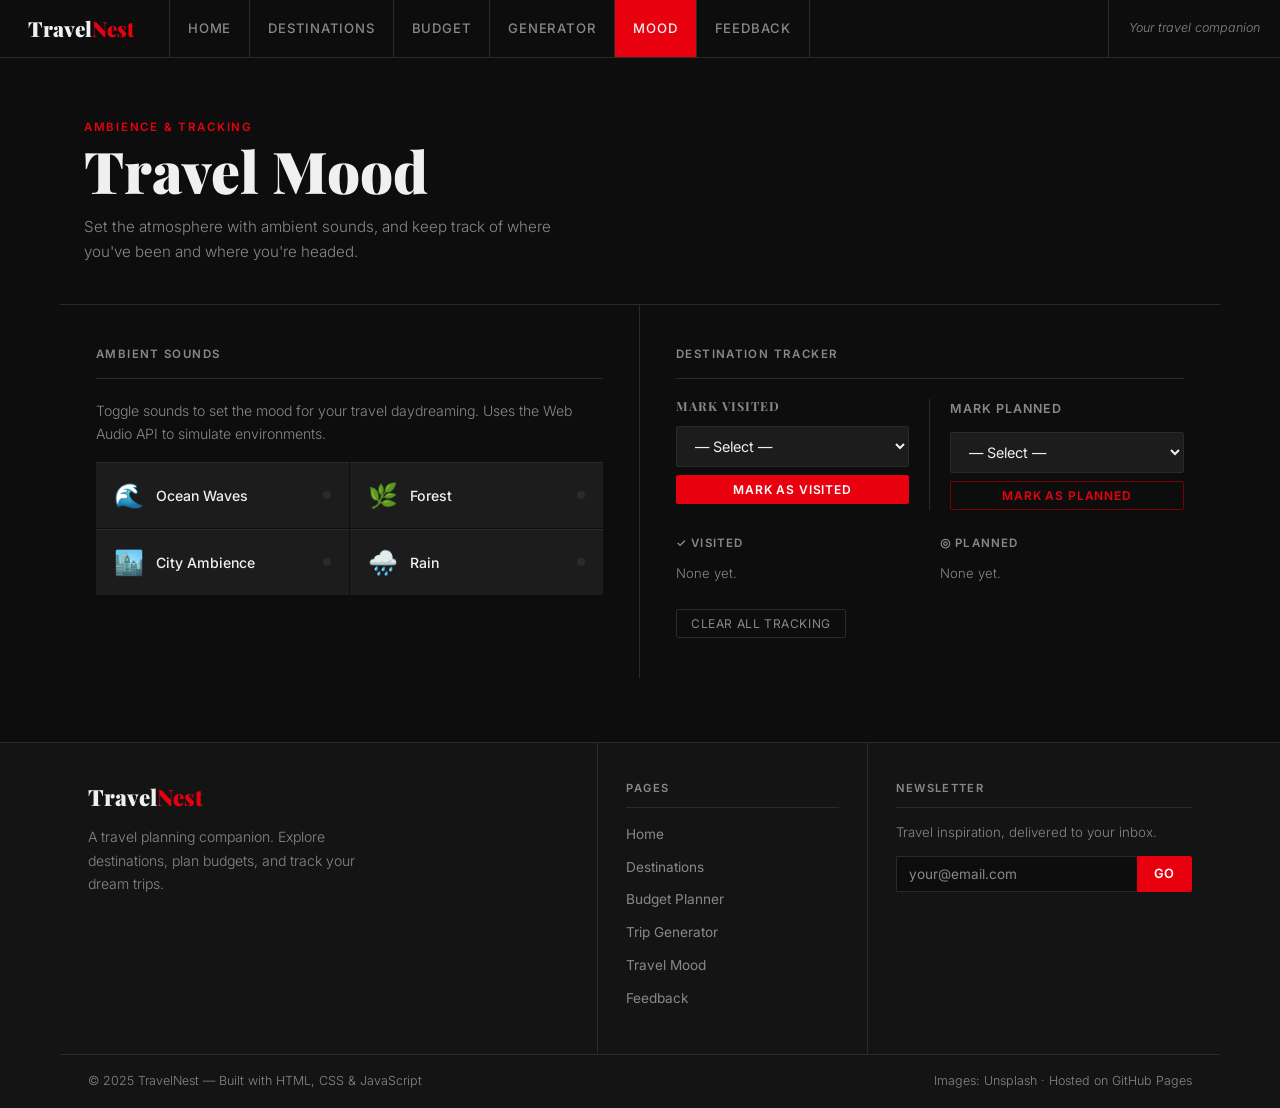
==== mood.html @ 7240cee3 "Add files via upload" ====
<!DOCTYPE html>
<html lang="en">
<head>
  <meta charset="UTF-8">
  <meta name="viewport" content="width=device-width, initial-scale=1.0">
  <meta name="description" content="TravelNest — Travel Mood">
  <title>TravelNest — Travel Mood</title>
  <link rel="stylesheet" href="css/style.css">
  <link rel="manifest" href="manifest.json">
  <link rel="icon" href="images/favicon.svg" type="image/svg+xml">
  <style>
    .mood-layout {
      display: grid;
      grid-template-columns: 1fr 1fr;
      gap: 0;
      max-width: 1160px;
      margin: 0 auto;
    }
    .mood-col {
      padding: 40px 36px;
      border-right: 1px solid var(--border);
    }
    .mood-col:last-child { border-right: none; }
    .col-label {
      font-size: 0.72rem;
      font-weight: 600;
      letter-spacing: 0.12em;
      text-transform: uppercase;
      color: var(--muted);
      margin-bottom: 20px;
      padding-bottom: 14px;
      border-bottom: 1px solid var(--border);
    }
    @media (max-width: 760px) {
      .mood-layout { grid-template-columns: 1fr; }
      .mood-col { border-right: none; border-bottom: 1px solid var(--border); }
    }
  </style>
</head>
<body>

  <div class="masthead">
    <span class="eyebrow">Ambience &amp; Tracking</span>
    <h1>Travel Mood</h1>
    <p>Set the atmosphere with ambient sounds, and keep track of where you've been and where you're headed.</p>
  </div>

  <div class="mood-layout">
    <!-- Sounds -->
    <div class="mood-col">
      <div class="col-label">Ambient Sounds</div>
      <p style="font-size:0.88rem;margin-bottom:16px;">Toggle sounds to set the mood for your travel daydreaming. Uses the Web Audio API to simulate environments.</p>
      <div class="sound-grid">
        <button class="sound-btn" id="btn-ocean" onclick="toggleSound('ocean')">
          <span class="s-icon">🌊</span>
          <span><span class="s-label">Ocean Waves</span></span>
          <span class="s-dot"></span>
        </button>
        <button class="sound-btn" id="btn-forest" onclick="toggleSound('forest')">
          <span class="s-icon">🌿</span>
          <span><span class="s-label">Forest</span></span>
          <span class="s-dot"></span>
        </button>
        <button class="sound-btn" id="btn-city" onclick="toggleSound('city')">
          <span class="s-icon">🏙️</span>
          <span><span class="s-label">City Ambience</span></span>
          <span class="s-dot"></span>
        </button>
        <button class="sound-btn" id="btn-rain" onclick="toggleSound('rain')">
          <span class="s-icon">🌧️</span>
          <span><span class="s-label">Rain</span></span>
          <span class="s-dot"></span>
        </button>
      </div>
      <p id="sound-status" style="font-size:0.78rem;color:var(--muted);margin-top:14px;min-height:18px;"></p>
    </div>

    <!-- Tracker -->
    <div class="mood-col">
      <div class="col-label">Destination Tracker</div>
      <div style="display:grid;grid-template-columns:1fr 1fr;gap:0;margin-bottom:24px;">
        <div style="padding-right:20px;border-right:1px solid var(--border);">
          <h2 style="font-size:0.78rem;text-transform:uppercase;letter-spacing:0.08em;color:var(--muted);margin-bottom:12px;">Mark Visited</h2>
          <div class="form-group" style="margin-bottom:8px;">
            <select id="visited-sel">
              <option value="">— Select —</option>
            </select>
          </div>
          <button class="btn btn-primary btn-sm" onclick="markVisited()" style="width:100%;justify-content:center;">Mark as visited</button>
        </div>
        <div style="padding-left:20px;">
          <h3 style="font-size:0.78rem;text-transform:uppercase;letter-spacing:0.08em;color:var(--muted);margin-bottom:12px;">Mark Planned</h3>
          <div class="form-group" style="margin-bottom:8px;">
            <select id="planned-sel">
              <option value="">— Select —</option>
            </select>
          </div>
          <button class="btn btn-ghost btn-sm" onclick="markPlanned()" style="width:100%;justify-content:center;">Mark as planned</button>
        </div>
      </div>

      <div style="display:grid;grid-template-columns:1fr 1fr;gap:20px;">
        <div>
          <h3 style="font-size:0.72rem;letter-spacing:0.1em;text-transform:uppercase;color:var(--muted);margin-bottom:10px;">✓ Visited</h3>
          <div id="visited-list" style="font-size:0.85rem;"></div>
        </div>
        <div>
          <h3 style="font-size:0.72rem;letter-spacing:0.1em;text-transform:uppercase;color:var(--muted);margin-bottom:10px;">◎ Planned</h3>
          <div id="planned-list" style="font-size:0.85rem;"></div>
        </div>
      </div>

      <button onclick="clearTracking()" style="margin-top:24px;background:transparent;border:1px solid var(--border);color:var(--muted);font-size:0.75rem;padding:6px 14px;cursor:pointer;letter-spacing:0.05em;text-transform:uppercase;border-radius:2px;">Clear all tracking</button>
    </div>
  </div>

  <script src="js/main.js"></script>
  <script src="js/components.js"></script>
  <script>
    // Populate selects
    DESTINATIONS.forEach(d => {
      ['visited-sel','planned-sel'].forEach(id => {
        const o = document.createElement('option');
        o.value = d.name; o.textContent = d.name + ', ' + d.country;
        document.getElementById(id).appendChild(o);
      });
    });

    // ── AUDIO ──
  
  let currentAudio = null;

  function toggleSound(type) {
    // If same button clicked again, stop it
    if (currentAudio && currentAudio._type === type) {
    currentAudio.pause();
    currentAudio = null;
    document.querySelectorAll('.sound-btn').forEach(b => b.classList.remove('active'));
    document.getElementById('sound-status').textContent = '';
    return;
    }

  // Stop whatever is playing
    if (currentAudio) {
    currentAudio.pause();
    document.querySelectorAll('.sound-btn').forEach(b => b.classList.remove('active'));
    }

    // Play new sound
    const audio = new Audio('audio/' + type + '.mp3');
    audio.loop = true;
    audio.volume = 0.5;
    audio.play();
    audio._type = type;
    currentAudio = audio;

    document.getElementById('btn-' + type).classList.add('active');
    document.getElementById('sound-status').textContent = 'Playing: ' + type + '. Click again to stop.';
  }

    // ── TRACKER ──
    function markVisited() {
      const n = document.getElementById('visited-sel').value; if (!n) return;
      const list = loadFromStorage('tn_visited', []);
      if (!list.includes(n)) { list.push(n); saveToStorage('tn_visited', list); }
      renderTracker(); showToast(n + ' marked as visited.');
    }
    function markPlanned() {
      const n = document.getElementById('planned-sel').value; if (!n) return;
      const list = loadFromStorage('tn_planned', []);
      if (!list.includes(n)) { list.push(n); saveToStorage('tn_planned', list); }
      renderTracker(); showToast(n + ' marked as planned.');
    }
    function renderTracker() {
      const v = loadFromStorage('tn_visited', []);
      const p = loadFromStorage('tn_planned', []);
      const make = (list, key) => list.length === 0
        ? '<p style="color:var(--muted);font-size:0.82rem;">None yet.</p>'
        : list.map(n => `
          <div class="tracker-item">
            <span class="ti-name">${n}</span>
            <button onclick="removeTracked('${key}','${n}')" style="background:none;border:none;color:var(--muted);font-size:0.82rem;cursor:pointer;">✕</button>
          </div>`).join('');
      document.getElementById('visited-list').innerHTML = make(v, 'tn_visited');
      document.getElementById('planned-list').innerHTML = make(p, 'tn_planned');
    }
    function removeTracked(key, name) {
      saveToStorage(key, loadFromStorage(key, []).filter(n => n !== name));
      renderTracker();
    }
    function clearTracking() {
      saveToStorage('tn_visited', []); saveToStorage('tn_planned', []);
      renderTracker(); showToast('Tracking cleared.');
    }
    renderTracker();
  </script>
</body>
</html>
---- css/style.css ----
/* ============================================================
   TRAVELNEST — Complete Redesign
   Design: Magazine/editorial layout, bold typography, 
   high-contrast panels, horizontal accent lines, sidebar nav
   ============================================================ */

@import url('https://fonts.googleapis.com/css2?family=Playfair+Display:wght@700;900&family=Inter:wght@300;400;500;600&display=swap');

:root {
  --bg:        #0d0d0d;
  --panel:     #141414;
  --panel2:    #1c1c1c;
  --border:    #2a2a2a;
  --red:       #e8000f;
  --red-dim:   #7a0008;
  --red-glow:  rgba(232,0,15,0.15);
  --white:     #f0f0f0;
  --muted:     #888;
  --serif:     'Playfair Display', Georgia, serif;
  --sans:      'Inter', Arial, sans-serif;
}

*, *::before, *::after { box-sizing: border-box; margin: 0; padding: 0; }
html { scroll-behavior: smooth; }

body {
  background: var(--bg);
  color: var(--white);
  font-family: var(--sans);
  font-size: 15px;
  line-height: 1.65;
  min-height: 100vh;
}

img { max-width: 100%; display: block; }
a { color: inherit; text-decoration: none; }
ul { list-style: none; }
button { cursor: pointer; font-family: var(--sans); }
input, select, textarea { font-family: var(--sans); }

/* ───────── TYPOGRAPHY ───────── */
h1 { font-family: var(--serif); font-size: clamp(2rem, 5vw, 3.6rem); font-weight: 900; line-height: 1.1; }
h2 { font-family: var(--serif); font-size: clamp(1.4rem, 3vw, 2.2rem); font-weight: 700; line-height: 1.2; }
h3 { font-family: var(--sans); font-size: 1rem; font-weight: 600; letter-spacing: 0.02em; }
p  { color: var(--muted); font-weight: 300; }

.eyebrow {
  font-family: var(--sans);
  font-size: 0.72rem;
  font-weight: 600;
  letter-spacing: 0.15em;
  text-transform: uppercase;
  color: var(--red);
}

/* ───────── NAVBAR ───────── */
.navbar {
  position: sticky;
  top: 0;
  z-index: 200;
  background: var(--bg);
  border-bottom: 1px solid var(--border);
  display: flex;
  align-items: stretch;
  height: 58px;
}

.navbar-logo {
  display: flex;
  align-items: center;
  padding: 0 28px;
  border-right: 1px solid var(--border);
  font-family: var(--serif);
  font-size: 1.3rem;
  font-weight: 900;
  white-space: nowrap;
  color: var(--white);
  min-width: 170px;
}

.navbar-logo em { font-style: normal; color: var(--red); }

.navbar-links {
  display: flex;
  align-items: center;
  flex: 1;
}

.navbar-links a {
  display: flex;
  align-items: center;
  height: 100%;
  padding: 0 18px;
  font-size: 0.82rem;
  font-weight: 500;
  letter-spacing: 0.06em;
  text-transform: uppercase;
  color: var(--muted);
  border-right: 1px solid var(--border);
  transition: color 0.15s, background 0.15s;
}

.navbar-links a:hover { color: var(--white); background: var(--panel); }
.navbar-links a.active { color: var(--white); background: var(--red); }

.navbar-end {
  margin-left: auto;
  display: flex;
  align-items: center;
  padding: 0 20px;
  border-left: 1px solid var(--border);
  font-size: 0.78rem;
  color: var(--muted);
  font-weight: 300;
  font-style: italic;
}

/* Hamburger */
.hamburger {
  display: none;
  align-items: center;
  justify-content: center;
  width: 58px;
  border-left: 1px solid var(--border);
  background: none;
  border-top: none;
  border-right: none;
  border-bottom: none;
  cursor: pointer;
  flex-direction: column;
  gap: 5px;
  flex-shrink: 0;
}

.hamburger span { display: block; width: 20px; height: 1.5px; background: var(--white); transition: 0.2s; }

.mobile-menu {
  display: none;
  position: fixed;
  inset: 58px 0 0;
  background: var(--bg);
  z-index: 199;
  flex-direction: column;
  border-top: 1px solid var(--border);
  overflow-y: auto;
}
.mobile-menu.open { display: flex; }
.mobile-menu a {
  padding: 18px 24px;
  font-size: 0.9rem;
  font-weight: 500;
  text-transform: uppercase;
  letter-spacing: 0.08em;
  color: var(--muted);
  border-bottom: 1px solid var(--border);
}
.mobile-menu a:hover, .mobile-menu a.active { color: var(--white); background: var(--red); }

/* ───────── LAYOUT ───────── */
.container  { max-width: 1160px; margin: 0 auto; padding: 0 24px; }
.page-wrap  { max-width: 1160px; margin: 0 auto; padding: 48px 24px; }

/* ruled section dividers */
.ruled {
  border-top: 1px solid var(--border);
  padding-top: 40px;
  margin-top: 40px;
}

/* ───────── PAGE MASTHEAD ───────── */
.masthead {
  border-bottom: 1px solid var(--border);
  padding: 56px 24px 40px;
  max-width: 1160px;
  margin: 0 auto;
}

.masthead .eyebrow { margin-bottom: 12px; }
.masthead h1 { max-width: 700px; }
.masthead p  { max-width: 500px; margin-top: 12px; font-size: 0.95rem; }

/* ───────── BUTTONS ───────── */
.btn {
  display: inline-flex;
  align-items: center;
  gap: 6px;
  padding: 10px 22px;
  font-size: 0.82rem;
  font-weight: 600;
  letter-spacing: 0.07em;
  text-transform: uppercase;
  border: 1px solid transparent;
  border-radius: 2px;
  cursor: pointer;
  transition: 0.15s;
}

.btn-primary   { background: var(--red); color: #fff; border-color: var(--red); }
.btn-primary:hover { background: #ff1a25; border-color: #ff1a25; }
.btn-outline   { background: transparent; color: var(--white); border-color: var(--border); }
.btn-outline:hover { border-color: var(--white); }
.btn-ghost     { background: transparent; color: var(--red); border-color: var(--red-dim); }
.btn-ghost:hover   { background: var(--red-glow); border-color: var(--red); }
.btn-sm { padding: 6px 14px; font-size: 0.75rem; }

/* ───────── FORMS ───────── */
.form-group { margin-bottom: 20px; }
.form-group label {
  display: block;
  margin-bottom: 6px;
  font-size: 0.78rem;
  font-weight: 600;
  letter-spacing: 0.08em;
  text-transform: uppercase;
  color: var(--muted);
}

.form-group input,
.form-group select,
.form-group textarea {
  width: 100%;
  padding: 10px 14px;
  background: var(--panel2);
  border: 1px solid var(--border);
  border-radius: 2px;
  color: var(--white);
  font-size: 0.9rem;
}

.form-group input:focus,
.form-group select:focus,
.form-group textarea:focus { outline: none; border-color: var(--red); background: #1a0000; }

.form-group input.error,
.form-group textarea.error,
.form-group select.error { border-color: #e83030; }

.form-error { color: #e86060; font-size: 0.78rem; margin-top: 4px; display: none; }
.form-error.visible { display: block; }

.form-group select option { background: #1c1c1c; }
.form-group textarea { resize: vertical; min-height: 110px; }

/* ───────── CARDS ───────── */
.card {
  background: var(--panel);
  border: 1px solid var(--border);
  border-radius: 2px;
  overflow: hidden;
  transition: border-color 0.15s;
}

.card:hover { border-color: var(--red-dim); }

/* Destination card */
.dest-card { cursor: pointer; position: relative; }

.dest-card .card-img {
  position: relative;
  overflow: hidden;
  height: 190px;
}

.dest-card .card-img img {
  width: 100%; height: 100%;
  object-fit: cover;
  transition: transform 0.4s ease;
}

.dest-card:hover .card-img img { transform: scale(1.04); }

.dest-card .card-img .card-num {
  position: absolute;
  top: 12px; left: 12px;
  font-family: var(--serif);
  font-size: 1.8rem;
  font-weight: 900;
  color: rgba(255,255,255,0.18);
  line-height: 1;
  pointer-events: none;
}

.dest-card .card-body {
  padding: 16px 18px;
  border-top: 2px solid var(--border);
  transition: border-color 0.15s;
}

.dest-card:hover .card-body { border-color: var(--red); }

.dest-card .card-body h3 { font-size: 1rem; margin-bottom: 2px; color: var(--white); }
.dest-card .card-body .sub { font-size: 0.78rem; color: var(--muted); margin: 0; font-weight: 400; }

.dest-card .card-foot {
  display: flex;
  justify-content: space-between;
  padding: 8px 18px;
  border-top: 1px solid var(--border);
  font-size: 0.74rem;
  color: var(--muted);
  background: var(--panel2);
}

/* ───────── TAGS / BADGES ───────── */
.tag {
  display: inline-block;
  padding: 3px 9px;
  font-size: 0.7rem;
  font-weight: 600;
  letter-spacing: 0.08em;
  text-transform: uppercase;
  border-radius: 1px;
}

.tag-red   { background: var(--red-glow); color: var(--red); border: 1px solid var(--red-dim); }
.tag-grey  { background: #222; color: var(--muted); border: 1px solid var(--border); }
.tag-white { background: rgba(255,255,255,0.07); color: var(--white); border: 1px solid var(--border); }

/* ───────── MODAL ───────── */
.modal-overlay {
  position: fixed; inset: 0;
  background: rgba(0,0,0,0.88);
  z-index: 500;
  display: none;
  align-items: center;
  justify-content: center;
  padding: 20px;
  backdrop-filter: blur(2px);
}
.modal-overlay.open { display: flex; }

.modal {
  background: var(--panel);
  border: 1px solid var(--border);
  border-radius: 2px;
  max-width: 640px;
  width: 100%;
  max-height: 90vh;
  overflow-y: auto;
  border-top: 3px solid var(--red);
}

.modal-img { width: 100%; height: 230px; object-fit: cover; display: block; }

.modal-header {
  padding: 20px 24px 0;
  display: flex;
  justify-content: space-between;
  align-items: flex-start;
  gap: 12px;
}

.modal-close {
  background: none; border: 1px solid var(--border);
  color: var(--muted); font-size: 1rem;
  width: 32px; height: 32px;
  display: flex; align-items: center; justify-content: center;
  border-radius: 2px; flex-shrink: 0; margin-top: 4px;
  transition: 0.15s;
}
.modal-close:hover { border-color: var(--red); color: var(--white); }

.modal-body { padding: 16px 24px 28px; }

.modal-body table { width: 100%; border-collapse: collapse; margin-top: 12px; font-size: 0.85rem; }
.modal-body table th { background: #1a0000; color: var(--white); padding: 9px 12px; text-align: left; font-size: 0.75rem; letter-spacing: 0.05em; text-transform: uppercase; border: 1px solid var(--red-dim); }
.modal-body table td { padding: 9px 12px; border: 1px solid var(--border); color: var(--muted); }
.modal-body table tr:hover td { background: var(--panel2); }

.attr-pill {
  display: inline-block;
  padding: 4px 10px;
  border: 1px solid var(--border);
  border-radius: 20px;
  font-size: 0.76rem;
  color: var(--muted);
  margin: 3px;
}

/* ───────── TOAST ───────── */
.toast {
  position: fixed;
  bottom: 24px; right: 24px;
  background: var(--panel2);
  border: 1px solid var(--red);
  border-left: 3px solid var(--red);
  color: var(--white);
  padding: 12px 18px;
  border-radius: 2px;
  font-size: 0.85rem;
  z-index: 9999;
  display: none;
  max-width: 280px;
}
.toast.show { display: block; }

/* ───────── PROGRESS BAR ───────── */
.progress-bar-wrap {
  background: var(--border);
  border-radius: 1px;
  height: 6px;
  overflow: hidden;
  margin: 8px 0;
}

.progress-bar-fill {
  height: 100%;
  background: var(--red);
  border-radius: 1px;
  width: 0%;
  transition: width 0.7s cubic-bezier(0.25, 1, 0.5, 1);
}

/* ───────── FILTER BAR ───────── */
.filters-bar {
  border-bottom: 1px solid var(--border);
  background: var(--panel);
  position: sticky;
  top: 58px;
  z-index: 100;
}

.filters-inner {
  max-width: 1160px; margin: 0 auto;
  display: flex; gap: 0; align-items: stretch;
  flex-wrap: wrap;
}

.filters-inner input,
.filters-inner select {
  padding: 12px 16px;
  background: transparent;
  border: none;
  border-right: 1px solid var(--border);
  color: var(--white);
  font-size: 0.85rem;
}

.filters-inner input { flex: 1; min-width: 200px; }

.filters-inner input:focus,
.filters-inner select:focus { outline: none; background: var(--panel2); }

.filters-inner input::placeholder { color: var(--muted); }
.filters-inner select option { background: #1c1c1c; }

.filter-count {
  display: flex; align-items: center;
  padding: 0 20px;
  color: var(--muted); font-size: 0.78rem;
  margin-left: auto; white-space: nowrap;
  border-left: 1px solid var(--border);
}

/* ───────── GRIDS ───────── */
.grid-3 { display: grid; grid-template-columns: repeat(3,1fr); gap: 1px; }
.grid-2 { display: grid; grid-template-columns: repeat(2,1fr); gap: 1px; }
.grid-4 { display: grid; grid-template-columns: repeat(4,1fr); gap: 1px; }

/* gap-1px trick: cards touch each other like a tiled layout, borders form a grid */
.grid-3 .card,
.grid-4 .card { border-radius: 0; }

/* ───────── RULED NUMBERS (section headings) ───────── */
.section-label {
  display: flex;
  align-items: center;
  gap: 14px;
  margin-bottom: 24px;
}

.section-label .num {
  font-family: var(--serif);
  font-size: 3rem;
  font-weight: 900;
  color: var(--red-dim);
  line-height: 1;
  width: 42px;
  flex-shrink: 0;
}

.section-label .text h2 { margin: 0; }
.section-label .text p  { font-size: 0.85rem; margin: 2px 0 0; }

/* ───────── FOOTER ───────── */
footer {
  background: var(--panel);
  border-top: 1px solid var(--border);
  margin-top: 64px;
}

.footer-top {
  display: grid;
  grid-template-columns: 2fr 1fr 1fr;
  gap: 0;
  max-width: 1160px;
  margin: 0 auto;
  border-bottom: 1px solid var(--border);
}

.footer-top > div {
  padding: 36px 28px;
  border-right: 1px solid var(--border);
}
.footer-top > div:last-child { border-right: none; }

.footer-brand-name {
  font-family: var(--serif);
  font-size: 1.4rem;
  font-weight: 900;
  margin-bottom: 10px;
}
.footer-brand-name em { font-style: normal; color: var(--red); }

.footer-top h4 {
  font-size: 0.7rem;
  font-weight: 600;
  letter-spacing: 0.12em;
  text-transform: uppercase;
  color: var(--muted);
  margin-bottom: 14px;
  padding-bottom: 10px;
  border-bottom: 1px solid var(--border);
}

.footer-top ul li { margin-bottom: 8px; }
.footer-top ul li a { font-size: 0.85rem; color: var(--muted); }
.footer-top ul li a:hover { color: var(--white); }

.newsletter-form { display: flex; margin-top: 12px; }
.newsletter-form input {
  flex: 1;
  padding: 9px 12px;
  background: var(--bg);
  border: 1px solid var(--border);
  border-right: none;
  border-radius: 2px 0 0 2px;
  color: var(--white);
  font-size: 0.85rem;
}
.newsletter-form input::placeholder { color: var(--muted); }
.newsletter-form input:focus { outline: none; border-color: var(--red); }
.newsletter-form button {
  padding: 9px 16px;
  background: var(--red);
  color: #fff;
  border: 1px solid var(--red);
  border-radius: 0 2px 2px 0;
  font-size: 0.8rem;
  font-weight: 600;
  letter-spacing: 0.05em;
  text-transform: uppercase;
}
.newsletter-form button:hover { background: #ff1a25; }

.footer-bottom {
  max-width: 1160px;
  margin: 0 auto;
  padding: 16px 28px;
  display: flex;
  justify-content: space-between;
  flex-wrap: wrap;
  gap: 6px;
}
.footer-bottom p { font-size: 0.78rem; color: var(--muted); }

/* ───────── SAVED / WISHLIST ITEMS ───────── */
.list-item {
  display: flex;
  align-items: center;
  gap: 14px;
  padding: 12px 0;
  border-bottom: 1px solid var(--border);
}
.list-item:last-child { border-bottom: none; }

.list-item img {
  width: 60px; height: 44px;
  object-fit: cover;
  border-radius: 2px;
  flex-shrink: 0;
}
.list-item .li-text { flex: 1; }
.list-item .li-text strong { font-size: 0.9rem; color: var(--white); }
.list-item .li-text p { font-size: 0.78rem; margin: 0; }

/* ───────── ACCORDION (FAQ) ───────── */
.accordion-item { border-bottom: 1px solid var(--border); }
.accordion-item:first-child { border-top: 1px solid var(--border); }

.accordion-btn {
  width: 100%;
  display: flex;
  justify-content: space-between;
  align-items: center;
  padding: 16px 0;
  background: none;
  border: none;
  color: var(--white);
  font-size: 0.9rem;
  font-weight: 500;
  text-align: left;
  gap: 12px;
}
.accordion-btn:hover { color: var(--red); }
.accordion-btn .chevron { color: var(--muted); font-size: 1rem; transition: transform 0.2s; flex-shrink: 0; }
.accordion-btn.open .chevron { transform: rotate(180deg); color: var(--red); }

.accordion-body {
  display: none;
  padding: 0 0 18px;
  color: var(--muted);
  font-size: 0.88rem;
  line-height: 1.7;
}
.accordion-body.open { display: block; }

/* ───────── SOUND BUTTONS ───────── */
.sound-grid { display: grid; grid-template-columns: repeat(2,1fr); gap: 1px; margin-top: 1px; }

.sound-btn {
  background: var(--panel2);
  border: none;
  padding: 18px;
  text-align: left;
  color: var(--white);
  cursor: pointer;
  display: flex;
  align-items: center;
  gap: 12px;
  border-top: 1px solid var(--border);
  transition: background 0.15s;
}
.sound-btn:hover { background: #1a0000; }
.sound-btn.active { background: #1a0000; border-top-color: var(--red); }
.sound-btn .s-label { font-size: 0.88rem; font-weight: 500; }
.sound-btn .s-sub { font-size: 0.75rem; color: var(--muted); margin-top: 2px; }
.sound-btn .s-icon { font-size: 1.5rem; }
.sound-btn .s-dot {
  width: 8px; height: 8px; border-radius: 50%;
  background: var(--border); margin-left: auto; flex-shrink: 0;
}
.sound-btn.active .s-dot { background: var(--red); }

/* ───────── TRACKER ───────── */
.tracker-item {
  display: flex; align-items: center; gap: 10px;
  padding: 10px 14px;
  border-bottom: 1px solid var(--border);
  font-size: 0.85rem;
}
.tracker-item:last-child { border-bottom: none; }
.tracker-item .ti-name { flex: 1; color: var(--white); font-weight: 500; }
.tracker-item .ti-country { color: var(--muted); font-size: 0.78rem; }

/* ───────── RESULT PANEL ───────── */
.result-panel {
  background: var(--panel);
  border: 1px solid var(--border);
  border-top: 3px solid var(--red);
  border-radius: 2px;
  overflow: hidden;
  display: none;
  margin-top: 24px;
}
.result-panel.open { display: block; }

.result-panel img { width: 100%; height: 180px; object-fit: cover; display: block; }
.result-panel .rp-body { padding: 20px 22px 24px; }
.result-panel .rp-body h2 { margin-bottom: 6px; }

/* ───────── RESPONSIVE ───────── */
@media (max-width: 900px) {
  .navbar-links { display: none; }
  .navbar-end   { display: none; }
  .hamburger    { display: flex; }
  .footer-top   { grid-template-columns: 1fr 1fr; }
  .footer-top > div:nth-child(1) { grid-column: span 2; }
  .grid-3 { grid-template-columns: repeat(2,1fr); }
  .grid-4 { grid-template-columns: repeat(2,1fr); }
}

@media (max-width: 600px) {
  .footer-top { grid-template-columns: 1fr; }
  .footer-top > div:nth-child(1) { grid-column: span 1; }
  .grid-3, .grid-2 { grid-template-columns: 1fr; }
  .sound-grid { grid-template-columns: 1fr; }
  .page-wrap { padding: 32px 16px; }
  .masthead   { padding: 36px 16px 28px; }
  .container  { padding: 0 16px; }
}
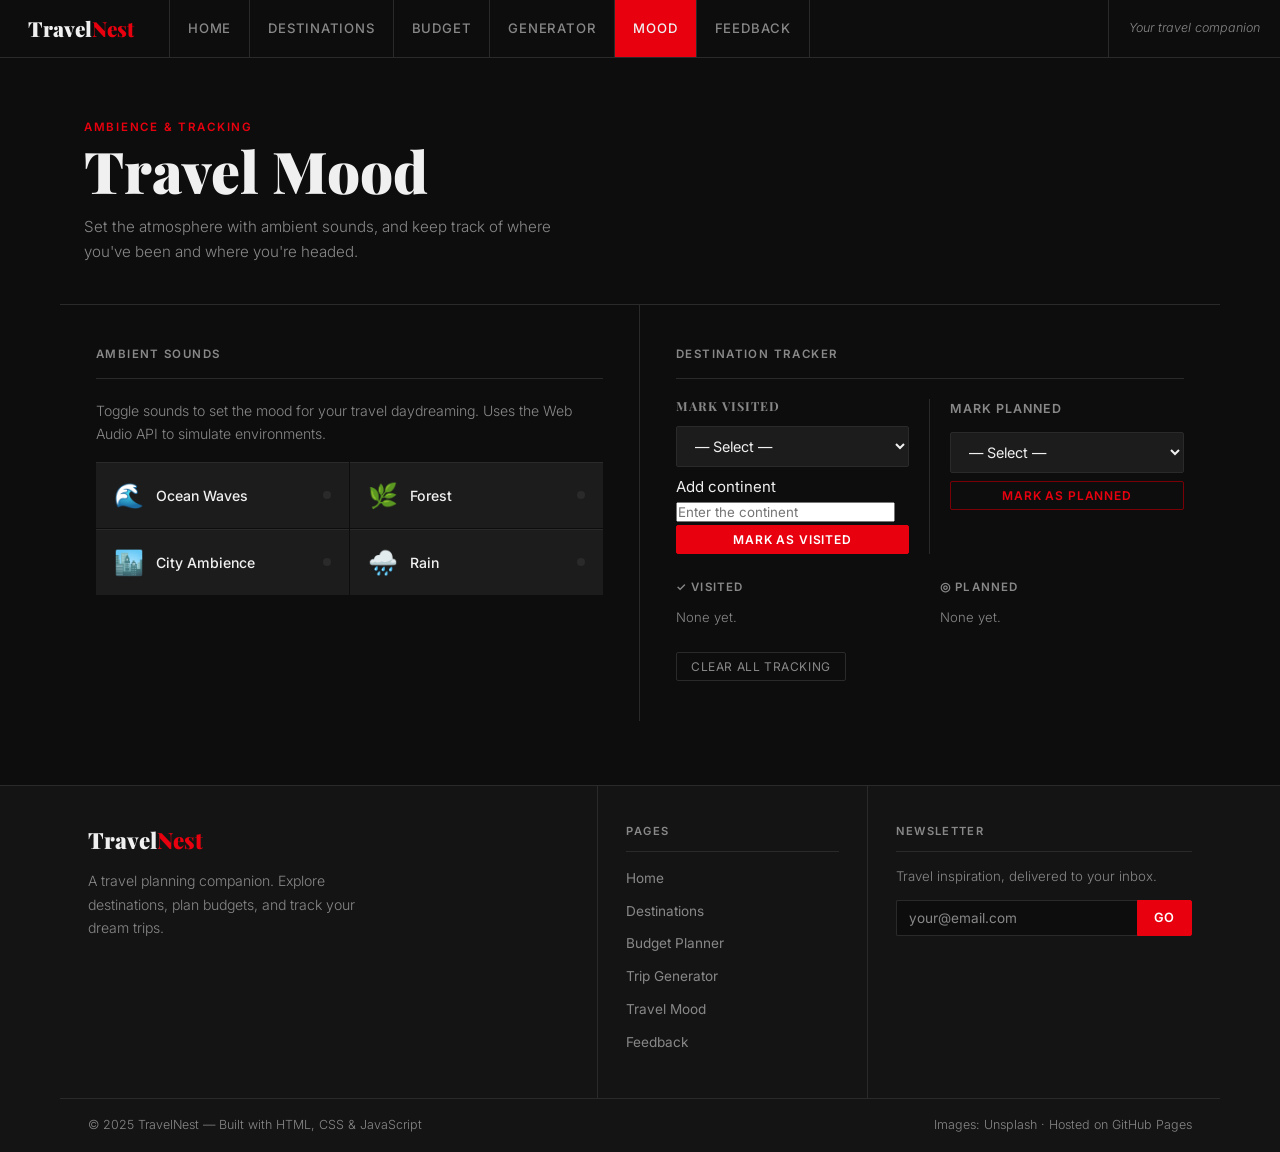
==== commit 1081e8c6: "Update mood.html" ====
--- a/mood.html
+++ b/mood.html
@@ -88,6 +88,8 @@
               <option value="">— Select —</option>
             </select>
           </div>
+          <label>Add continent</label>
+          <input id="continent-label" placeholder="Enter the continent">
           <button class="btn btn-primary btn-sm" onclick="markVisited()" style="width:100%;justify-content:center;">Mark as visited</button>
         </div>
         <div style="padding-left:20px;">
